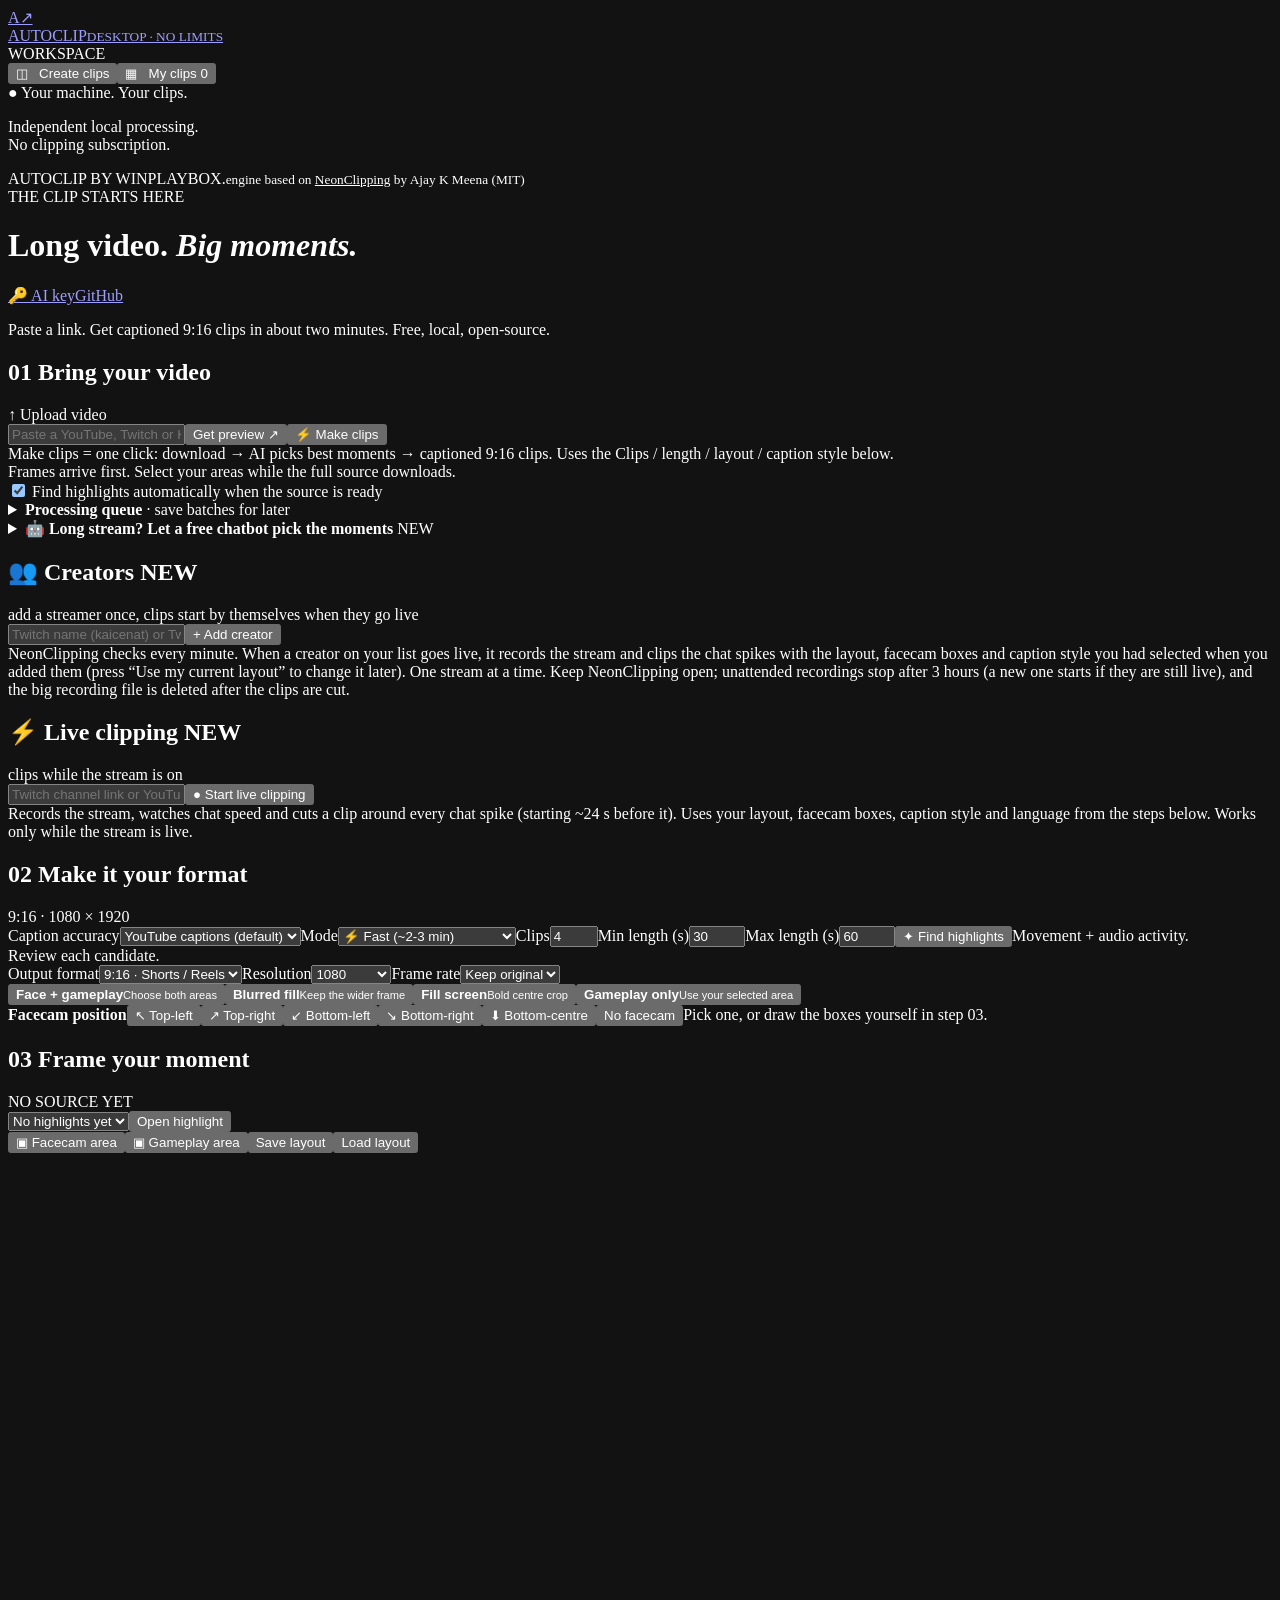
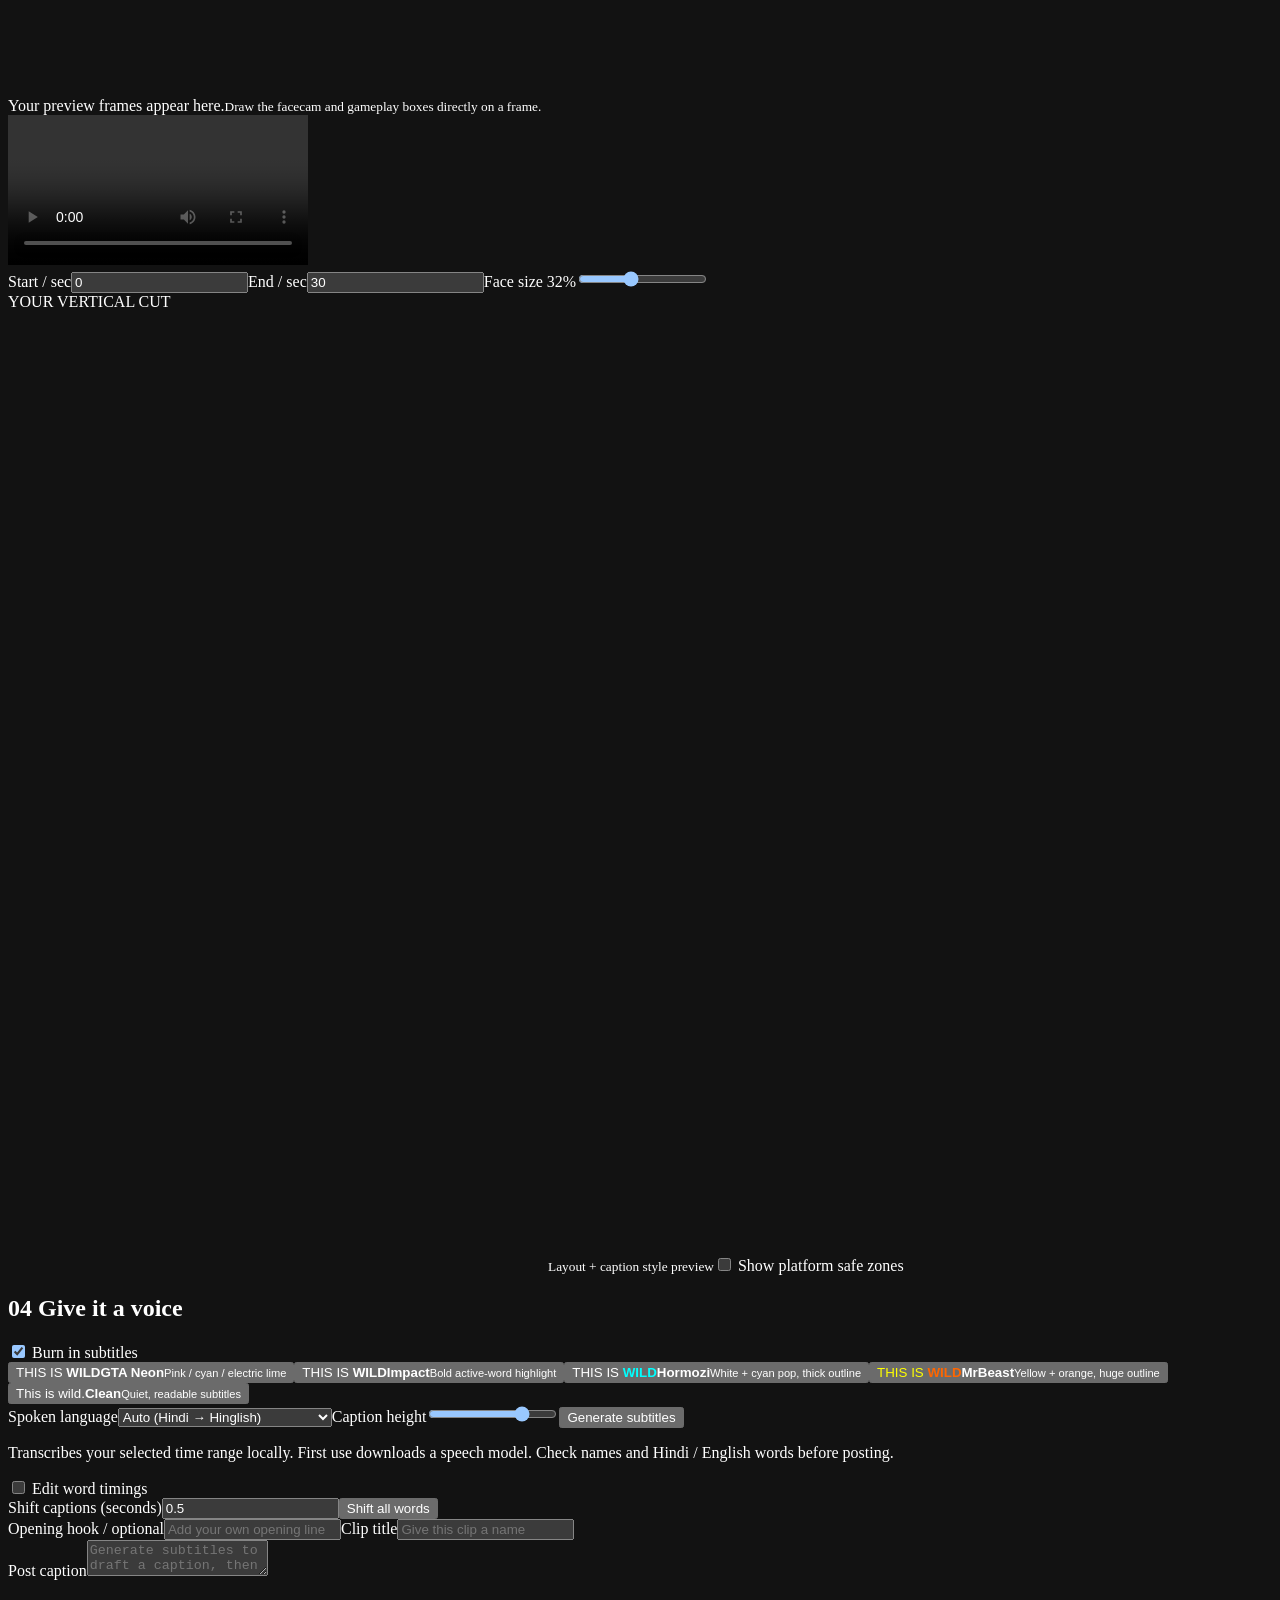
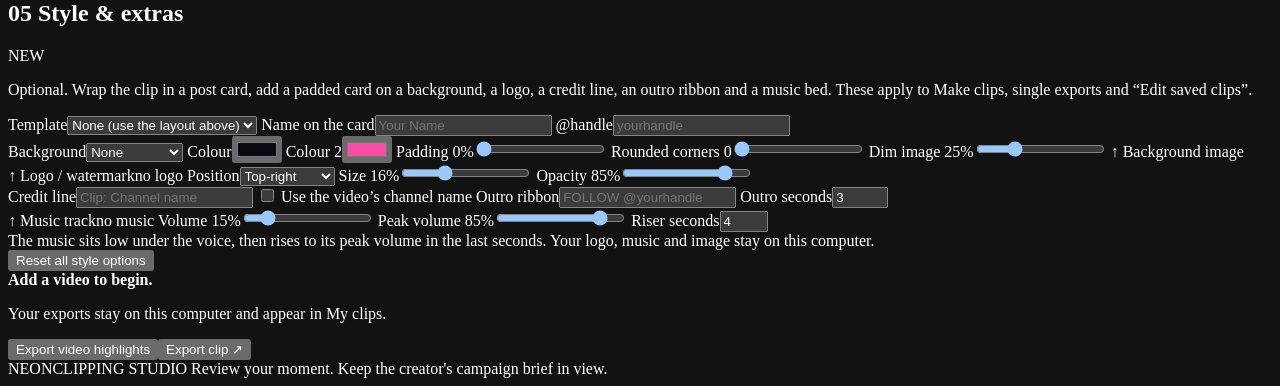
==== desktop/engine/index.html @ 81606aee "desktop: full local engine (neonclipping MIT) + BYO AI key, guard, Windows build, signing-ready Co-A" ====
<!doctype html><html lang="en"><head><meta charset="utf-8"><meta name="color-scheme" content="dark"><meta name="viewport" content="width=device-width,initial-scale=1"><title>AutoClip Desktop</title><link rel="stylesheet" href="/assets/style.css?v=20261120-vision1"></head><body>
<aside class="sidebar"><a class="brand" href="/">A↗ <div>AUTOCLIP<small>DESKTOP · NO LIMITS</small></div></a><div class="nav-label">WORKSPACE</div><button class="nav active" data-view="editor">◫ &nbsp; Create clips</button><button class="nav" data-view="library">▦ &nbsp; My clips <span id="library-count">0</span></button><div class="side-note">● Your machine. Your clips.<p>Independent local processing.<br>No clipping subscription.</p></div><div class="signature">AUTOCLIP BY WINPLAYBOX.<small>engine based on <a href="https://github.com/iamajmeena/neonclipping" target="_blank" rel="noopener" style="color:inherit">NeonClipping</a> by Ajay K Meena (MIT)</small></div></aside>
<main><header><div class="eyebrow">THE CLIP STARTS HERE</div><div class="top"><h1>Long video. <em>Big moments.</em></h1><span class="social"><a class="gh" href="/ai-key">🔑 AI key</a><a class="ig" href="https://github.com/Winplaybox/AutoClip-AI" target="_blank" rel="noopener">GitHub</a><button class="don" id="donate" hidden>♥ Donate</button></span><dialog id="donate-dialog"><b>Support NeonClipping ♥</b><p>It is free and open-source. If it saves you time, a small donation helps me keep improving it. Totally optional: nothing is locked, ever.</p><div class="don-links"><a id="don-rzp" target="_blank" rel="noopener" hidden>Razorpay (UPI, cards)</a><a id="don-pp" target="_blank" rel="noopener" hidden>PayPal</a></div><button id="don-close">Close</button></dialog></div><p>Paste a link. Get captioned 9:16 clips in about two minutes. Free, local, open-source.</p></header><section id="editor-view">
<section class="panel import-panel"><div class="section-head"><h2><span class="step">01</span> Bring your video</h2><label class="upload">↑ Upload video<input id="file" type="file" accept="video/*" hidden></label></div><div class="url-row"><input id="url" type="url" placeholder="Paste a YouTube, Twitch or Kick replay link"><button class="primary" id="link">Get preview ↗</button><button class="primary make" id="make">⚡ Make clips</button></div><div class="make-row"><span class="muted">Make clips = one click: download → AI picks best moments → captioned 9:16 clips. Uses the Clips / length / layout / caption style below.</span></div><div id="make-results" hidden><div class="progress-track"><div id="make-progress"></div></div><b id="make-status"></b><div id="make-grid" class="make-grid"></div></div><div class="import-note" id="link-status" role="status">Frames arrive first. Select your areas while the full source downloads.</div><div class="progress-track" hidden id="progress-wrap"><div id="progress"></div></div><div id="frames" class="frames"></div><label class="toggle" style="margin-top:12px"><input id="auto-analyze" type="checkbox" checked> Find highlights automatically when the source is ready</label></section><details class="panel" id="queue-panel"><summary><b>Processing queue</b> · save batches for later</summary><p class="muted">Queue video links, pause waiting work, or retry an interrupted job. Running work is kept safe.</p><label>Video links, one per line<textarea id="queue-urls" rows="3" placeholder="https://www.youtube.com/watch?v=..."></textarea></label><div class="controls"><label>Start after (optional)<input id="queue-time" type="datetime-local"></label><button class="secondary" id="queue-add">Add videos to queue</button><button id="queue-pause">Pause queue</button><button id="queue-refresh">Refresh queue</button></div><div id="queue-list"></div></details>
<details class="panel" id="ai-panel"><summary><b>🤖 Long stream? Let a free chatbot pick the moments</b> <span class="pill">NEW</span></summary>
<p class="muted">A chatbot given a 9-hour transcript only really reads the start. So: split the transcript into small parts, paste each part into any free chatbot (Gemini, ChatGPT, Claude…), paste its answers back here, and NeonClipping downloads only those sections and makes the clips. Needs a YouTube video with captions. Nothing is sent anywhere by NeonClipping.</p>
<div class="url-row"><input id="ai-url" type="text" placeholder="YouTube video link (a finished stream or video)"><button class="primary" id="ai-split">1 · Split into parts</button></div>
<div class="controls"><label>Parts (blank = automatic)<input id="ai-parts" type="number" min="1" max="40" placeholder="auto"></label><label>Moments per part<input id="ai-per" type="number" min="1" max="10" value="3"></label></div>
<div class="muted" id="ai-status"></div>
<div id="ai-list"></div>
<h3 style="margin-top:16px">2 · Paste the chatbot answers (all parts together is fine)</h3>
<textarea id="ai-answers" rows="6" placeholder='[{"start":"00:12:30","end":"00:13:10","title":"Plane crash","hook":"bhai plane gir gaya"}] … or lines like 12:30-13:10 Plane crash'></textarea>
<div class="controls"><button class="secondary" id="ai-read">Read the answers</button><button class="primary" id="ai-make" disabled>3 · Make clips from these moments</button></div>
<div id="ai-moments"></div></details>
<section class="panel creators-panel"><div class="section-head"><h2>👥 Creators <span class="pill">NEW</span></h2><span class="muted">add a streamer once, clips start by themselves when they go live</span></div><div class="url-row"><input id="creator-url" type="text" placeholder="Twitch name (kaicenat) or Twitch / YouTube channel link (youtube.com/@name)"><button class="primary" id="creator-add">+ Add creator</button></div><div class="import-note">NeonClipping checks every minute. When a creator on your list goes live, it records the stream and clips the chat spikes with the layout, facecam boxes and caption style you had selected when you added them (press “Use my current layout” to change it later). One stream at a time. Keep NeonClipping open; unattended recordings stop after 3 hours (a new one starts if they are still live), and the big recording file is deleted after the clips are cut.</div><div id="creator-note" class="muted"></div><div id="creator-list"></div></section>
<section class="panel live-panel"><div class="section-head"><h2>⚡ Live clipping <span class="pill">NEW</span></h2><span class="muted">clips while the stream is on</span></div><div class="url-row"><input id="live-url" type="text" placeholder="Twitch channel link or YouTube Live link"><button class="primary" id="live-start">● Start live clipping</button></div><div class="import-note">Records the stream, watches chat speed and cuts a clip around every chat spike (starting ~24 s before it). Uses your layout, facecam boxes, caption style and language from the steps below. Works only while the stream is live.</div><div id="live-box" hidden><div class="live-stats" id="live-stats"></div><div class="live-actions"><button class="secondary" id="live-now">✂ Clip the last 30 s now</button><button class="secondary" id="live-stop">■ Stop</button></div><div id="live-grid" class="make-grid"></div></div></section>
<section class="panel"><div class="section-head"><h2><span class="step">02</span> Make it your format</h2><span class="muted">9:16 · 1080 × 1920</span></div><div class="controls"><label>Caption accuracy<select id="accurate"><option value="fast" selected>YouTube captions (default)</option><option value="best">Best Hindi: large-v3 (slow)</option></select></label><label>Mode<select id="mode"><option value="fast">⚡ Fast (~2-3 min)</option><option value="deep">🔬 Deep (slower, smarter)</option></select></label><label>Clips<input id="count" type="number" min="1" max="12" value="4"></label><label>Min length (s)<input id="minlen" type="number" min="5" max="120" value="30"></label><label>Max length (s)<input id="length" type="number" min="10" max="180" value="60"></label><button class="secondary" id="analyze">✦ Find highlights</button><span class="muted">Movement + audio activity.<br>Review each candidate.</span></div><div class="controls output-controls"><label>Output format<select id="aspect"><option value="vertical">9:16 · Shorts / Reels</option><option value="square">1:1 · Square</option><option value="portrait">4:5 · Feed</option><option value="threefour">3:4 · Portrait</option><option value="landscape">16:9 · YouTube</option></select></label><label>Resolution<select id="resolution"><option value="720">720</option><option value="1080" selected>1080</option><option value="2160">2160 · 4K</option></select></label><label>Frame rate<select id="fps"><option value="0">Keep original</option><option value="24">24 fps</option><option value="30">30 fps</option><option value="60">60 fps</option></select></label></div><div class="layout-grid" id="layouts"><button class="choice active" data-layout="stack"><span class="mini stack-mini"><i></i><i></i></span><b>Face + gameplay</b><small>Choose both areas</small></button><button class="choice" data-layout="blur"><span class="mini blur-mini"><i></i></span><b>Blurred fill</b><small>Keep the wider frame</small></button><button class="choice" data-layout="fill"><span class="mini fill-mini"><i></i></span><b>Fill screen</b><small>Bold centre crop</small></button><button class="choice" data-layout="game"><span class="mini game-mini"><i></i></span><b>Gameplay only</b><small>Use your selected area</small></button></div><div class="preset-row"><b>Facecam position</b><button class="chip" data-preset="tl">↖ Top-left</button><button class="chip" data-preset="tr">↗ Top-right</button><button class="chip" data-preset="bl">↙ Bottom-left</button><button class="chip" data-preset="br">↘ Bottom-right</button><button class="chip" data-preset="bc">⬇ Bottom-centre</button><button class="chip" data-preset="none">No facecam</button><span class="muted" id="preset-note">Pick one, or draw the boxes yourself in step 03.</span></div></section>
<section class="panel"><div class="section-head"><h2><span class="step">03</span> Frame your moment</h2><span class="pill" id="source-mode">NO SOURCE YET</span></div><div class="candidate-row"><select id="recent"><option>No highlights yet</option></select><button id="import">Open highlight</button></div><div class="workspace"><div class="source-side"><div class="toolbar"><button id="cam" class="active">▣ Facecam area</button><button id="game">▣ Gameplay area</button><button id="save">Save layout</button><button id="load">Load layout</button></div><div class="canvas-wrap"><canvas id="source" width="960" height="540"></canvas><div id="empty-source">Your preview frames appear here.<small>Draw the facecam and gameplay boxes directly on a frame.</small></div></div><video id="video" controls preload="metadata"></video><div class="range-row"><label>Start / sec<input id="start" type="number" value="0" min="0" step=".1"></label><label>End / sec<input id="end" type="number" value="30" min="0" step=".1"></label><label id="height-control">Face size <span id="height-value">32%</span><input id="top" type="range" min="20" max="50" value="32"></label></div></div><aside class="preview-side"><div class="eyebrow">YOUR VERTICAL CUT</div><canvas id="preview" width="540" height="960"></canvas><small>Layout + caption style preview</small><label class="toggle"><input id="safe-zones" type="checkbox"> Show platform safe zones</label></aside></div></section>
<section class="panel"><div class="section-head"><h2><span class="step">04</span> Give it a voice</h2><label class="toggle"><input id="captions" type="checkbox" checked> Burn in subtitles</label></div><div class="caption-styles"><button class="caption-choice active gta" data-style="gta"><span>THIS IS <strong>WILD</strong></span><b>GTA Neon</b><small>Pink / cyan / electric lime</small></button><button class="caption-choice bold" data-style="bold"><span>THIS IS <strong>WILD</strong></span><b>Impact</b><small>Bold active-word highlight</small></button><button class="caption-choice hormozi" data-style="hormozi"><span>THIS IS <strong style="color:#00ffff">WILD</strong></span><b>Hormozi</b><small>White + cyan pop, thick outline</small></button><button class="caption-choice mrbeast" data-style="mrbeast"><span style="color:#ffff00">THIS IS <strong style="color:#ff6600">WILD</strong></span><b>MrBeast</b><small>Yellow + orange, huge outline</small></button><button class="caption-choice clean" data-style="clean"><span>This is wild.</span><b>Clean</b><small>Quiet, readable subtitles</small></button></div><div class="controls"><label>Spoken language<select id="language"><option value="">Auto (Hindi → Hinglish)</option><option value="hinglish">Hinglish (Hindi in English letters)</option><option value="hi">हिंदी (Devanagari)</option><option value="en">English</option></select></label><label>Caption height<input id="caption-y" type="range" min="500" max="1750" value="1450"></label><button id="transcribe" class="secondary">Generate subtitles</button></div><p class="muted">Transcribes your selected time range locally. First use downloads a speech model. Check names and Hindi / English words before posting.</p><label class="toggle"><input id="timing-editor" type="checkbox"> Edit word timings</label><div class="controls"><label>Shift captions (seconds)<input id="caption-shift" type="number" step="0.1" value="0.5"></label><button id="shift-captions">Shift all words</button></div><div id="words" class="word-editor"></div><div class="copy-grid"><label>Opening hook / optional<input id="hook" placeholder="Add your own opening line" maxlength="65"></label><label>Clip title<input id="clip-title" placeholder="Give this clip a name"></label></div><label>Post caption<textarea id="post-caption" rows="2" placeholder="Generate subtitles to draft a caption, then edit it in your voice."></textarea></label></section>
<section class="panel" id="style-panel"><div class="section-head"><h2><span class="step">05</span> Style &amp; extras</h2><span class="pill">NEW</span></div>
<p class="muted">Optional. Wrap the clip in a post card, add a padded card on a background, a logo, a credit line, an outro ribbon and a music bed. These apply to Make clips, single exports and “Edit saved clips”.</p>
<div class="controls">
<label>Template<select id="st-template"><option value="none">None (use the layout above)</option><option value="x_light">X post · light</option><option value="x_dark">X post · dark</option><option value="tiktok_hook">TikTok hook</option><option value="breaking_news">Breaking news</option></select></label>
<label>Name on the card<input id="st-tpl-name" type="text" maxlength="28" placeholder="Your Name"></label>
<label>@handle<input id="st-tpl-handle" type="text" maxlength="28" placeholder="yourhandle"></label>
</div>
<div class="controls">
<label>Background<select id="st-bg-mode"><option value="none">None</option><option value="blur">Blurred copy</option><option value="color">Colour</option><option value="gradient">Gradient</option><option value="image">My image</option></select></label>
<label>Colour<input id="st-bg-color" type="color" value="#0b0912"></label>
<label>Colour 2<input id="st-bg-color2" type="color" value="#ff4ba5"></label>
<label><span>Padding <output id="st-padding-o">0</output>%</span><input id="st-padding" type="range" min="0" max="25" value="0"></label>
<label><span>Rounded corners <output id="st-radius-o">0</output></span><input id="st-radius" type="range" min="0" max="80" value="0"></label>
<label><span>Dim image <output id="st-dim-o">25</output>%</span><input id="st-bg-dim" type="range" min="0" max="90" value="25"></label>
<label class="upload">↑ Background image<input id="st-bg-file" type="file" accept="image/*" hidden></label><span class="muted" id="st-bg-name"></span>
</div>
<div class="controls">
<label class="upload">↑ Logo / watermark<input id="st-wm-file" type="file" accept="image/*" hidden></label><span class="muted" id="st-wm-name">no logo</span>
<label>Position<select id="st-wm-pos"><option value="tr">Top-right</option><option value="tl">Top-left</option><option value="br">Bottom-right</option><option value="bl">Bottom-left</option></select></label>
<label><span>Size <output id="st-wm-size-o">16</output>%</span><input id="st-wm-size" type="range" min="5" max="40" value="16"></label>
<label><span>Opacity <output id="st-wm-op-o">85</output>%</span><input id="st-wm-opacity" type="range" min="10" max="100" value="85"></label>
</div>
<div class="controls">
<label>Credit line<input id="st-credit" type="text" maxlength="60" placeholder="Clip: Channel name"></label>
<label class="check"><input id="st-credit-auto" type="checkbox"> Use the video’s channel name</label>
<label>Outro ribbon<input id="st-outro" type="text" maxlength="40" placeholder="FOLLOW @yourhandle"></label>
<label>Outro seconds<input id="st-outro-sec" type="number" min="1.5" max="8" step=".5" value="3"></label>
</div>
<div class="controls">
<label class="upload">↑ Music track<input id="st-music-file" type="file" accept="audio/*" hidden></label><span class="muted" id="st-music-name">no music</span>
<label><span>Volume <output id="st-mv-o">15</output>%</span><input id="st-music-vol" type="range" min="0" max="100" value="15"></label>
<label><span>Peak volume <output id="st-mp-o">85</output>%</span><input id="st-music-peak" type="range" min="0" max="100" value="85"></label>
<label>Riser seconds<input id="st-music-riser" type="number" min="1" max="15" step="1" value="4"></label>
</div>
<div class="import-note">The music sits low under the voice, then rises to its peak volume in the last seconds. Your logo, music and image stay on this computer.</div>
<div class="controls"><button class="secondary" id="st-reset">Reset all style options</button></div></section>
<section class="panel" id="saved-edit" hidden><h2>Edit saved clips</h2><h3 style="margin-top:18px">Speaker position &amp; shape · 11 layouts</h3><div id="edit-layouts" class="layout-grid"></div><label>Speaker size<input id="edit-top" type="range" min="20" max="50" value="32"></label><p class="muted">Reuse the saved video, selected moments and subtitle timings. Only the final MP4 is exported again. Each clip keeps its own transcript.</p><div class="controls" style="margin-top:14px"><button class="primary" id="apply-video">Apply to all clips of this video</button><button class="secondary" id="apply-one">Only this clip</button><button id="download-bundle">Download video’s clips ZIP</button><a id="bundle-link" hidden download>Download ZIP</a></div></section><section class="export-bar"><div><b id="status" role="status">Add a video to begin.</b><p id="detail">Your exports stay on this computer and appear in My clips.</p></div><button id="batch">Export video highlights</button><button class="primary" id="export">Export clip ↗</button><a id="download" class="download" hidden download="neoncut-clip.mp4">↓ Download MP4</a><a id="srt" hidden>↓ Subtitles SRT</a><a id="vtt" hidden>↓ WebVTT</a></section></section>
<section id="library-view" hidden><section class="library-heading"><h2>Your clips, <em>ready to go.</em></h2><button id="refresh-library">Refresh library</button></section><p class="muted">Finished exports stay in the studio's data folder. Download an MP4 to keep or share it.</p><div id="library" class="library-grid"></div></section><footer>NEONCLIPPING STUDIO <span>Review your moment. Keep the creator's campaign brief in view.</span></footer></main><script src="/assets/app.js?v=20261120-vision1"></script>
<script src="/assets/extras.js?v=20261120-vision1"></script><script src="/assets/transcripts.js?v=20261120-vision1"></script><script src="/assets/vision.js?v=20261120-vision1"></script></body></html>
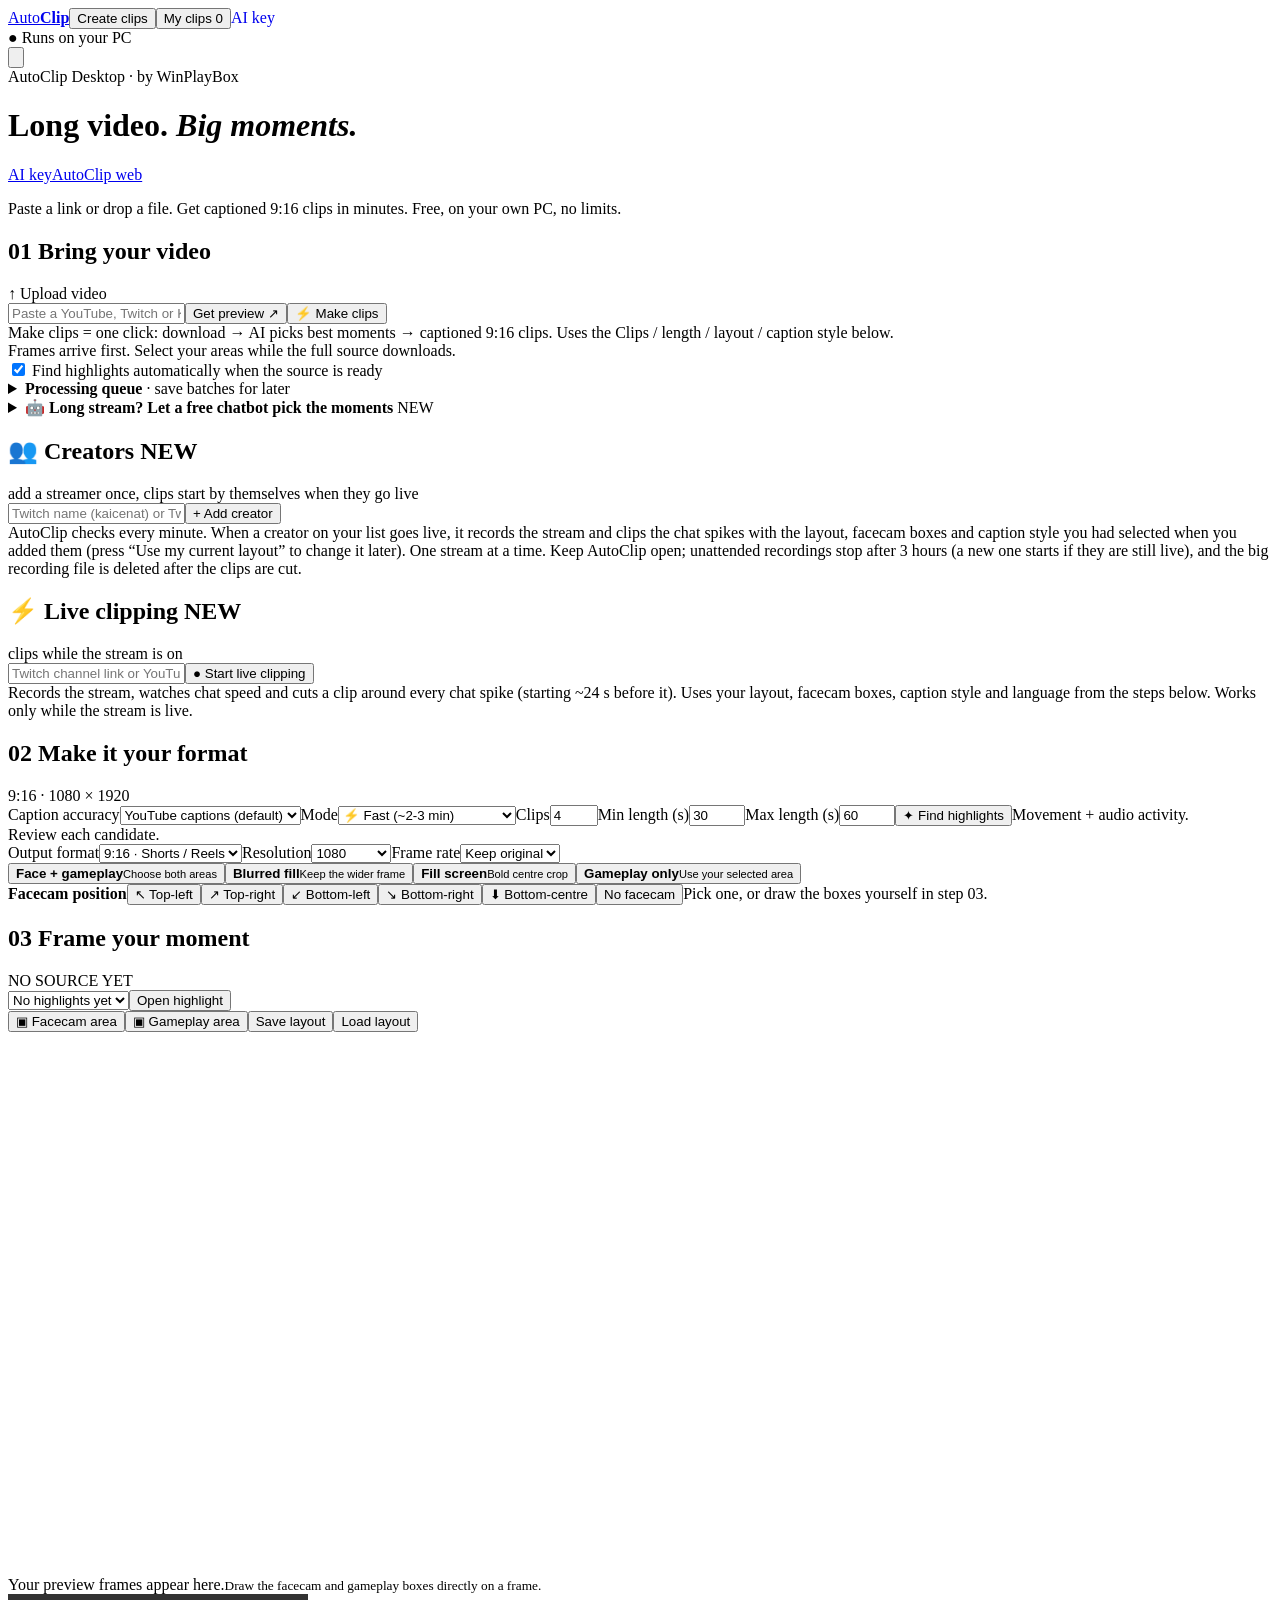
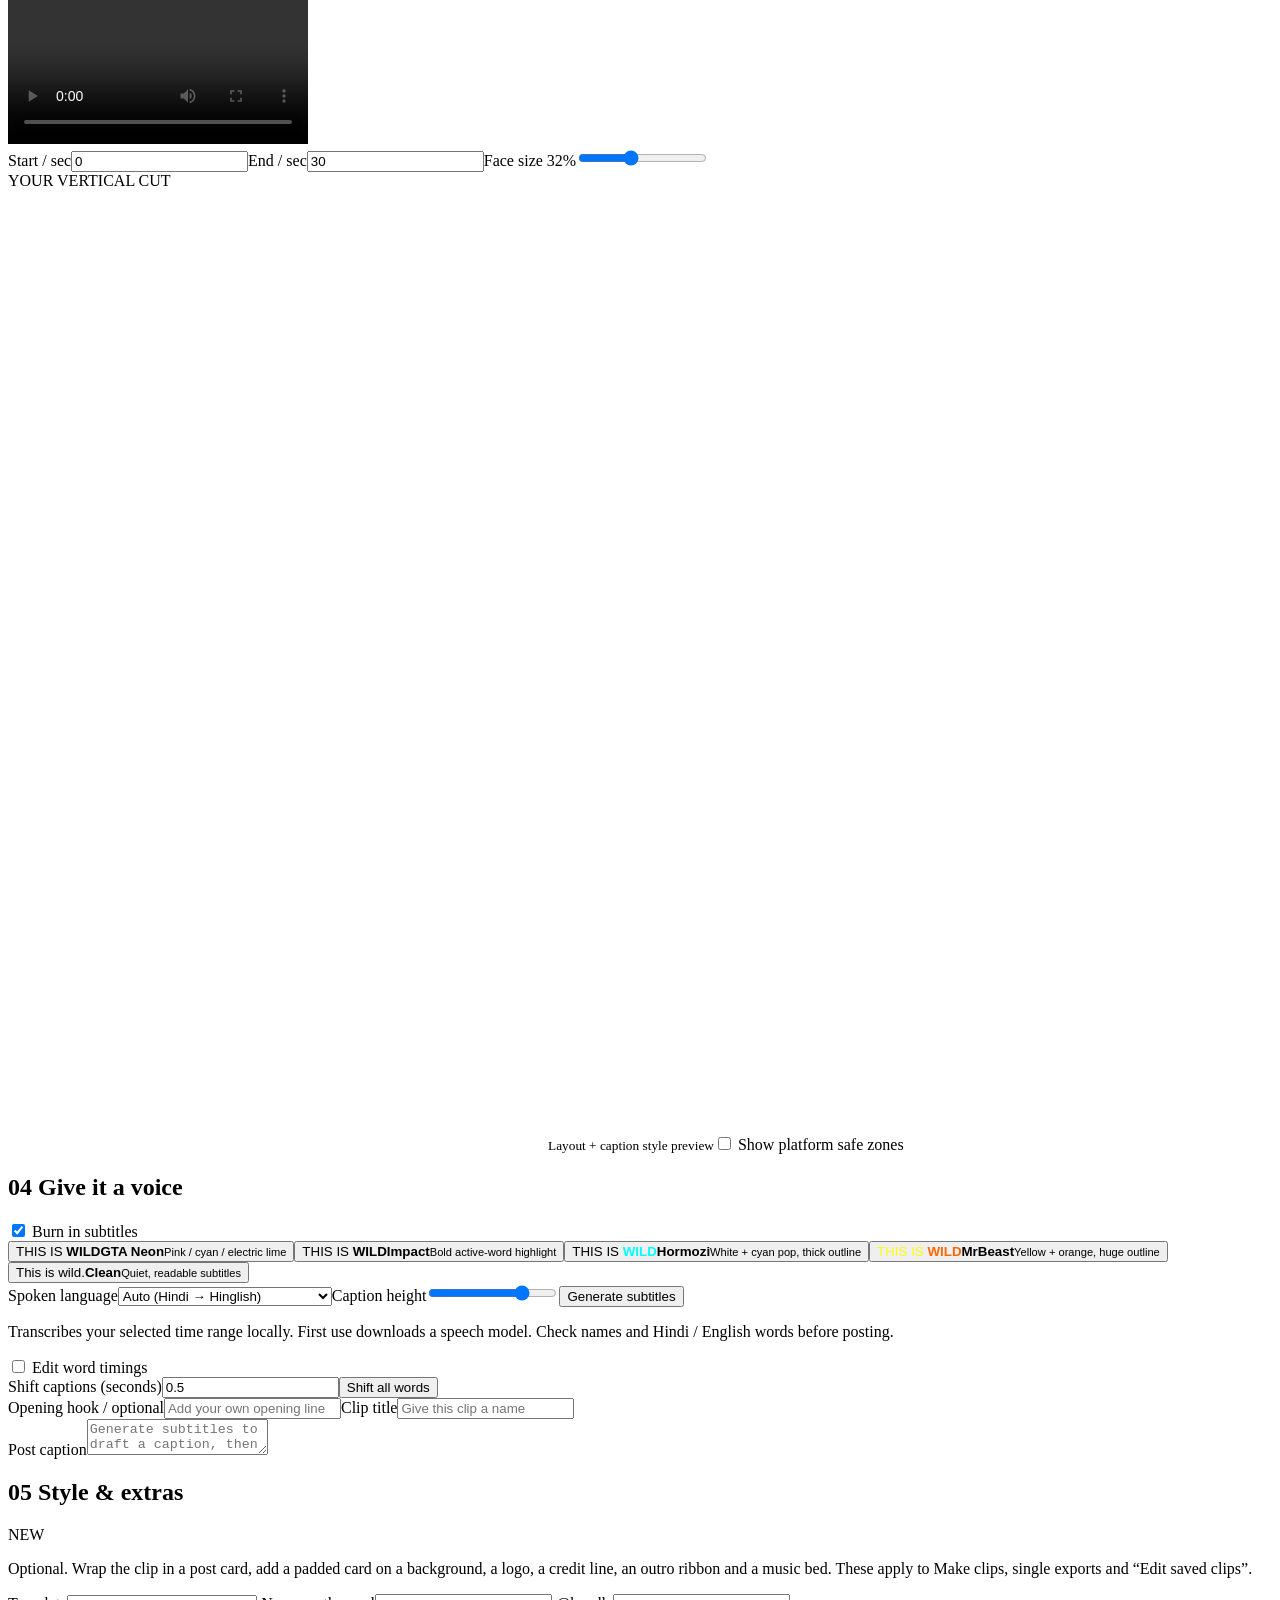
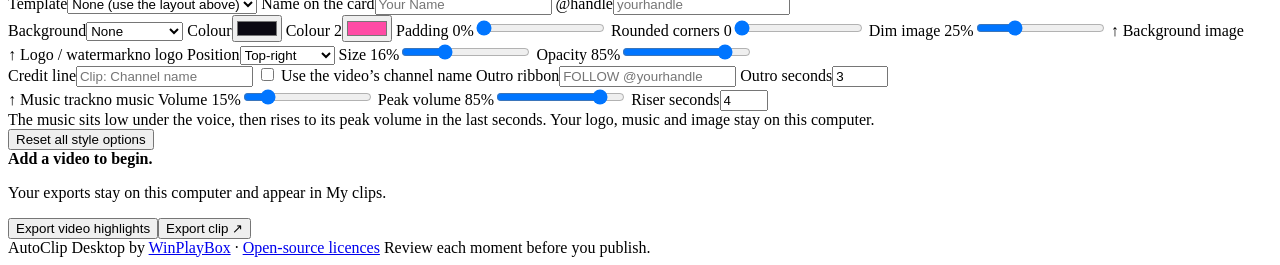
==== commit 8c6ca5c1: "desktop: WinPlayBox AutoClip branding on the OVD design system, Dodo donate hook, bundled fonts - UI" ====
--- a/desktop/engine/index.html
+++ b/desktop/engine/index.html
@@ -1,9 +1,9 @@
-<!doctype html><html lang="en"><head><meta charset="utf-8"><meta name="color-scheme" content="dark"><meta name="viewport" content="width=device-width,initial-scale=1"><title>AutoClip Desktop</title><link rel="stylesheet" href="/assets/style.css?v=20261120-vision1"></head><body>
-<aside class="sidebar"><a class="brand" href="/">A↗ <div>AUTOCLIP<small>DESKTOP · NO LIMITS</small></div></a><div class="nav-label">WORKSPACE</div><button class="nav active" data-view="editor">◫ &nbsp; Create clips</button><button class="nav" data-view="library">▦ &nbsp; My clips <span id="library-count">0</span></button><div class="side-note">● Your machine. Your clips.<p>Independent local processing.<br>No clipping subscription.</p></div><div class="signature">AUTOCLIP BY WINPLAYBOX.<small>engine based on <a href="https://github.com/iamajmeena/neonclipping" target="_blank" rel="noopener" style="color:inherit">NeonClipping</a> by Ajay K Meena (MIT)</small></div></aside>
-<main><header><div class="eyebrow">THE CLIP STARTS HERE</div><div class="top"><h1>Long video. <em>Big moments.</em></h1><span class="social"><a class="gh" href="/ai-key">🔑 AI key</a><a class="ig" href="https://github.com/Winplaybox/AutoClip-AI" target="_blank" rel="noopener">GitHub</a><button class="don" id="donate" hidden>♥ Donate</button></span><dialog id="donate-dialog"><b>Support NeonClipping ♥</b><p>It is free and open-source. If it saves you time, a small donation helps me keep improving it. Totally optional: nothing is locked, ever.</p><div class="don-links"><a id="don-rzp" target="_blank" rel="noopener" hidden>Razorpay (UPI, cards)</a><a id="don-pp" target="_blank" rel="noopener" hidden>PayPal</a></div><button id="don-close">Close</button></dialog></div><p>Paste a link. Get captioned 9:16 clips in about two minutes. Free, local, open-source.</p></header><section id="editor-view">
+<!doctype html><html lang="en" data-theme="light"><head><meta charset="utf-8"><meta name="color-scheme" content="light dark"><meta name="viewport" content="width=device-width,initial-scale=1"><title>AutoClip Desktop</title><link rel="stylesheet" href="/assets/style.css?v=20261120-vision1"><link rel="stylesheet" href="/assets/ovd.css?v=1"><script src="/assets/theme.js"></script></head><body>
+<aside class="sidebar"><a class="brand" href="/">Auto<b>Clip</b></a><button class="nav active" data-view="editor">Create clips</button><button class="nav" data-view="library">My clips <span id="library-count">0</span></button><a class="nav" href="/ai-key" style="text-decoration:none">AI key</a><div class="side-note">● Runs on your PC</div><button class="icon-btn" id="themeBtn" type="button" aria-label="Switch light / dark theme"><svg viewBox="0 0 24 24" fill="none" stroke="currentColor" stroke-width="2"><circle cx="12" cy="12" r="9"/><path d="M12 3a9 9 0 0 1 0 18z" fill="currentColor"/></svg></button></aside>
+<main><header><div class="eyebrow">AutoClip Desktop · by WinPlayBox</div><div class="top"><h1>Long video. <em>Big moments.</em></h1><span class="social"><a href="/ai-key">AI key</a><a href="https://winplaybox.github.io/AutoClip-AI/" target="_blank" rel="noopener">AutoClip web</a><button class="don" id="donate" hidden>Support AutoClip</button></span><dialog id="donate-dialog"><b>Support AutoClip</b><p id="don-text">AutoClip is free: no limits, no subscription. If it saves you time, a small contribution helps keep it free. Totally optional, nothing is locked.</p><p id="don-goal" class="muted" hidden></p><div class="don-links"><a id="don-dodo" target="_blank" rel="noopener noreferrer" hidden>Contribute securely</a><a id="don-rzp" target="_blank" rel="noopener" hidden>Razorpay (UPI, cards)</a><a id="don-pp" target="_blank" rel="noopener" hidden>PayPal</a></div><button id="don-close">Close</button></dialog></div><p>Paste a link or drop a file. Get captioned 9:16 clips in minutes. Free, on your own PC, no limits.</p></header><section id="editor-view">
 <section class="panel import-panel"><div class="section-head"><h2><span class="step">01</span> Bring your video</h2><label class="upload">↑ Upload video<input id="file" type="file" accept="video/*" hidden></label></div><div class="url-row"><input id="url" type="url" placeholder="Paste a YouTube, Twitch or Kick replay link"><button class="primary" id="link">Get preview ↗</button><button class="primary make" id="make">⚡ Make clips</button></div><div class="make-row"><span class="muted">Make clips = one click: download → AI picks best moments → captioned 9:16 clips. Uses the Clips / length / layout / caption style below.</span></div><div id="make-results" hidden><div class="progress-track"><div id="make-progress"></div></div><b id="make-status"></b><div id="make-grid" class="make-grid"></div></div><div class="import-note" id="link-status" role="status">Frames arrive first. Select your areas while the full source downloads.</div><div class="progress-track" hidden id="progress-wrap"><div id="progress"></div></div><div id="frames" class="frames"></div><label class="toggle" style="margin-top:12px"><input id="auto-analyze" type="checkbox" checked> Find highlights automatically when the source is ready</label></section><details class="panel" id="queue-panel"><summary><b>Processing queue</b> · save batches for later</summary><p class="muted">Queue video links, pause waiting work, or retry an interrupted job. Running work is kept safe.</p><label>Video links, one per line<textarea id="queue-urls" rows="3" placeholder="https://www.youtube.com/watch?v=..."></textarea></label><div class="controls"><label>Start after (optional)<input id="queue-time" type="datetime-local"></label><button class="secondary" id="queue-add">Add videos to queue</button><button id="queue-pause">Pause queue</button><button id="queue-refresh">Refresh queue</button></div><div id="queue-list"></div></details>
 <details class="panel" id="ai-panel"><summary><b>🤖 Long stream? Let a free chatbot pick the moments</b> <span class="pill">NEW</span></summary>
-<p class="muted">A chatbot given a 9-hour transcript only really reads the start. So: split the transcript into small parts, paste each part into any free chatbot (Gemini, ChatGPT, Claude…), paste its answers back here, and NeonClipping downloads only those sections and makes the clips. Needs a YouTube video with captions. Nothing is sent anywhere by NeonClipping.</p>
+<p class="muted">A chatbot given a 9-hour transcript only really reads the start. So: split the transcript into small parts, paste each part into any free chatbot (Gemini, ChatGPT, Claude…), paste its answers back here, and AutoClip downloads only those sections and makes the clips. Needs a YouTube video with captions. Nothing is sent anywhere by AutoClip.</p>
 <div class="url-row"><input id="ai-url" type="text" placeholder="YouTube video link (a finished stream or video)"><button class="primary" id="ai-split">1 · Split into parts</button></div>
 <div class="controls"><label>Parts (blank = automatic)<input id="ai-parts" type="number" min="1" max="40" placeholder="auto"></label><label>Moments per part<input id="ai-per" type="number" min="1" max="10" value="3"></label></div>
 <div class="muted" id="ai-status"></div>
@@ -12,7 +12,7 @@
 <textarea id="ai-answers" rows="6" placeholder='[{"start":"00:12:30","end":"00:13:10","title":"Plane crash","hook":"bhai plane gir gaya"}] … or lines like 12:30-13:10 Plane crash'></textarea>
 <div class="controls"><button class="secondary" id="ai-read">Read the answers</button><button class="primary" id="ai-make" disabled>3 · Make clips from these moments</button></div>
 <div id="ai-moments"></div></details>
-<section class="panel creators-panel"><div class="section-head"><h2>👥 Creators <span class="pill">NEW</span></h2><span class="muted">add a streamer once, clips start by themselves when they go live</span></div><div class="url-row"><input id="creator-url" type="text" placeholder="Twitch name (kaicenat) or Twitch / YouTube channel link (youtube.com/@name)"><button class="primary" id="creator-add">+ Add creator</button></div><div class="import-note">NeonClipping checks every minute. When a creator on your list goes live, it records the stream and clips the chat spikes with the layout, facecam boxes and caption style you had selected when you added them (press “Use my current layout” to change it later). One stream at a time. Keep NeonClipping open; unattended recordings stop after 3 hours (a new one starts if they are still live), and the big recording file is deleted after the clips are cut.</div><div id="creator-note" class="muted"></div><div id="creator-list"></div></section>
+<section class="panel creators-panel"><div class="section-head"><h2>👥 Creators <span class="pill">NEW</span></h2><span class="muted">add a streamer once, clips start by themselves when they go live</span></div><div class="url-row"><input id="creator-url" type="text" placeholder="Twitch name (kaicenat) or Twitch / YouTube channel link (youtube.com/@name)"><button class="primary" id="creator-add">+ Add creator</button></div><div class="import-note">AutoClip checks every minute. When a creator on your list goes live, it records the stream and clips the chat spikes with the layout, facecam boxes and caption style you had selected when you added them (press “Use my current layout” to change it later). One stream at a time. Keep AutoClip open; unattended recordings stop after 3 hours (a new one starts if they are still live), and the big recording file is deleted after the clips are cut.</div><div id="creator-note" class="muted"></div><div id="creator-list"></div></section>
 <section class="panel live-panel"><div class="section-head"><h2>⚡ Live clipping <span class="pill">NEW</span></h2><span class="muted">clips while the stream is on</span></div><div class="url-row"><input id="live-url" type="text" placeholder="Twitch channel link or YouTube Live link"><button class="primary" id="live-start">● Start live clipping</button></div><div class="import-note">Records the stream, watches chat speed and cuts a clip around every chat spike (starting ~24 s before it). Uses your layout, facecam boxes, caption style and language from the steps below. Works only while the stream is live.</div><div id="live-box" hidden><div class="live-stats" id="live-stats"></div><div class="live-actions"><button class="secondary" id="live-now">✂ Clip the last 30 s now</button><button class="secondary" id="live-stop">■ Stop</button></div><div id="live-grid" class="make-grid"></div></div></section>
 <section class="panel"><div class="section-head"><h2><span class="step">02</span> Make it your format</h2><span class="muted">9:16 · 1080 × 1920</span></div><div class="controls"><label>Caption accuracy<select id="accurate"><option value="fast" selected>YouTube captions (default)</option><option value="best">Best Hindi: large-v3 (slow)</option></select></label><label>Mode<select id="mode"><option value="fast">⚡ Fast (~2-3 min)</option><option value="deep">🔬 Deep (slower, smarter)</option></select></label><label>Clips<input id="count" type="number" min="1" max="12" value="4"></label><label>Min length (s)<input id="minlen" type="number" min="5" max="120" value="30"></label><label>Max length (s)<input id="length" type="number" min="10" max="180" value="60"></label><button class="secondary" id="analyze">✦ Find highlights</button><span class="muted">Movement + audio activity.<br>Review each candidate.</span></div><div class="controls output-controls"><label>Output format<select id="aspect"><option value="vertical">9:16 · Shorts / Reels</option><option value="square">1:1 · Square</option><option value="portrait">4:5 · Feed</option><option value="threefour">3:4 · Portrait</option><option value="landscape">16:9 · YouTube</option></select></label><label>Resolution<select id="resolution"><option value="720">720</option><option value="1080" selected>1080</option><option value="2160">2160 · 4K</option></select></label><label>Frame rate<select id="fps"><option value="0">Keep original</option><option value="24">24 fps</option><option value="30">30 fps</option><option value="60">60 fps</option></select></label></div><div class="layout-grid" id="layouts"><button class="choice active" data-layout="stack"><span class="mini stack-mini"><i></i><i></i></span><b>Face + gameplay</b><small>Choose both areas</small></button><button class="choice" data-layout="blur"><span class="mini blur-mini"><i></i></span><b>Blurred fill</b><small>Keep the wider frame</small></button><button class="choice" data-layout="fill"><span class="mini fill-mini"><i></i></span><b>Fill screen</b><small>Bold centre crop</small></button><button class="choice" data-layout="game"><span class="mini game-mini"><i></i></span><b>Gameplay only</b><small>Use your selected area</small></button></div><div class="preset-row"><b>Facecam position</b><button class="chip" data-preset="tl">↖ Top-left</button><button class="chip" data-preset="tr">↗ Top-right</button><button class="chip" data-preset="bl">↙ Bottom-left</button><button class="chip" data-preset="br">↘ Bottom-right</button><button class="chip" data-preset="bc">⬇ Bottom-centre</button><button class="chip" data-preset="none">No facecam</button><span class="muted" id="preset-note">Pick one, or draw the boxes yourself in step 03.</span></div></section>
 <section class="panel"><div class="section-head"><h2><span class="step">03</span> Frame your moment</h2><span class="pill" id="source-mode">NO SOURCE YET</span></div><div class="candidate-row"><select id="recent"><option>No highlights yet</option></select><button id="import">Open highlight</button></div><div class="workspace"><div class="source-side"><div class="toolbar"><button id="cam" class="active">▣ Facecam area</button><button id="game">▣ Gameplay area</button><button id="save">Save layout</button><button id="load">Load layout</button></div><div class="canvas-wrap"><canvas id="source" width="960" height="540"></canvas><div id="empty-source">Your preview frames appear here.<small>Draw the facecam and gameplay boxes directly on a frame.</small></div></div><video id="video" controls preload="metadata"></video><div class="range-row"><label>Start / sec<input id="start" type="number" value="0" min="0" step=".1"></label><label>End / sec<input id="end" type="number" value="30" min="0" step=".1"></label><label id="height-control">Face size <span id="height-value">32%</span><input id="top" type="range" min="20" max="50" value="32"></label></div></div><aside class="preview-side"><div class="eyebrow">YOUR VERTICAL CUT</div><canvas id="preview" width="540" height="960"></canvas><small>Layout + caption style preview</small><label class="toggle"><input id="safe-zones" type="checkbox"> Show platform safe zones</label></aside></div></section>
@@ -54,5 +54,5 @@
 <div class="import-note">The music sits low under the voice, then rises to its peak volume in the last seconds. Your logo, music and image stay on this computer.</div>
 <div class="controls"><button class="secondary" id="st-reset">Reset all style options</button></div></section>
 <section class="panel" id="saved-edit" hidden><h2>Edit saved clips</h2><h3 style="margin-top:18px">Speaker position &amp; shape · 11 layouts</h3><div id="edit-layouts" class="layout-grid"></div><label>Speaker size<input id="edit-top" type="range" min="20" max="50" value="32"></label><p class="muted">Reuse the saved video, selected moments and subtitle timings. Only the final MP4 is exported again. Each clip keeps its own transcript.</p><div class="controls" style="margin-top:14px"><button class="primary" id="apply-video">Apply to all clips of this video</button><button class="secondary" id="apply-one">Only this clip</button><button id="download-bundle">Download video’s clips ZIP</button><a id="bundle-link" hidden download>Download ZIP</a></div></section><section class="export-bar"><div><b id="status" role="status">Add a video to begin.</b><p id="detail">Your exports stay on this computer and appear in My clips.</p></div><button id="batch">Export video highlights</button><button class="primary" id="export">Export clip ↗</button><a id="download" class="download" hidden download="neoncut-clip.mp4">↓ Download MP4</a><a id="srt" hidden>↓ Subtitles SRT</a><a id="vtt" hidden>↓ WebVTT</a></section></section>
-<section id="library-view" hidden><section class="library-heading"><h2>Your clips, <em>ready to go.</em></h2><button id="refresh-library">Refresh library</button></section><p class="muted">Finished exports stay in the studio's data folder. Download an MP4 to keep or share it.</p><div id="library" class="library-grid"></div></section><footer>NEONCLIPPING STUDIO <span>Review your moment. Keep the creator's campaign brief in view.</span></footer></main><script src="/assets/app.js?v=20261120-vision1"></script>
+<section id="library-view" hidden><section class="library-heading"><h2>Your clips, <em>ready to go.</em></h2><button id="refresh-library">Refresh library</button></section><p class="muted">Finished exports stay in the studio's data folder. Download an MP4 to keep or share it.</p><div id="library" class="library-grid"></div></section><footer>AutoClip Desktop by <a href="https://winplaybox.in" target="_blank" rel="noopener">WinPlayBox</a> · <a href="/about">Open-source licences</a> <span>Review each moment before you publish.</span></footer></main><script src="/assets/app.js?v=20261120-vision1"></script><script src="/assets/ovd.js"></script>
 <script src="/assets/extras.js?v=20261120-vision1"></script><script src="/assets/transcripts.js?v=20261120-vision1"></script><script src="/assets/vision.js?v=20261120-vision1"></script></body></html>
